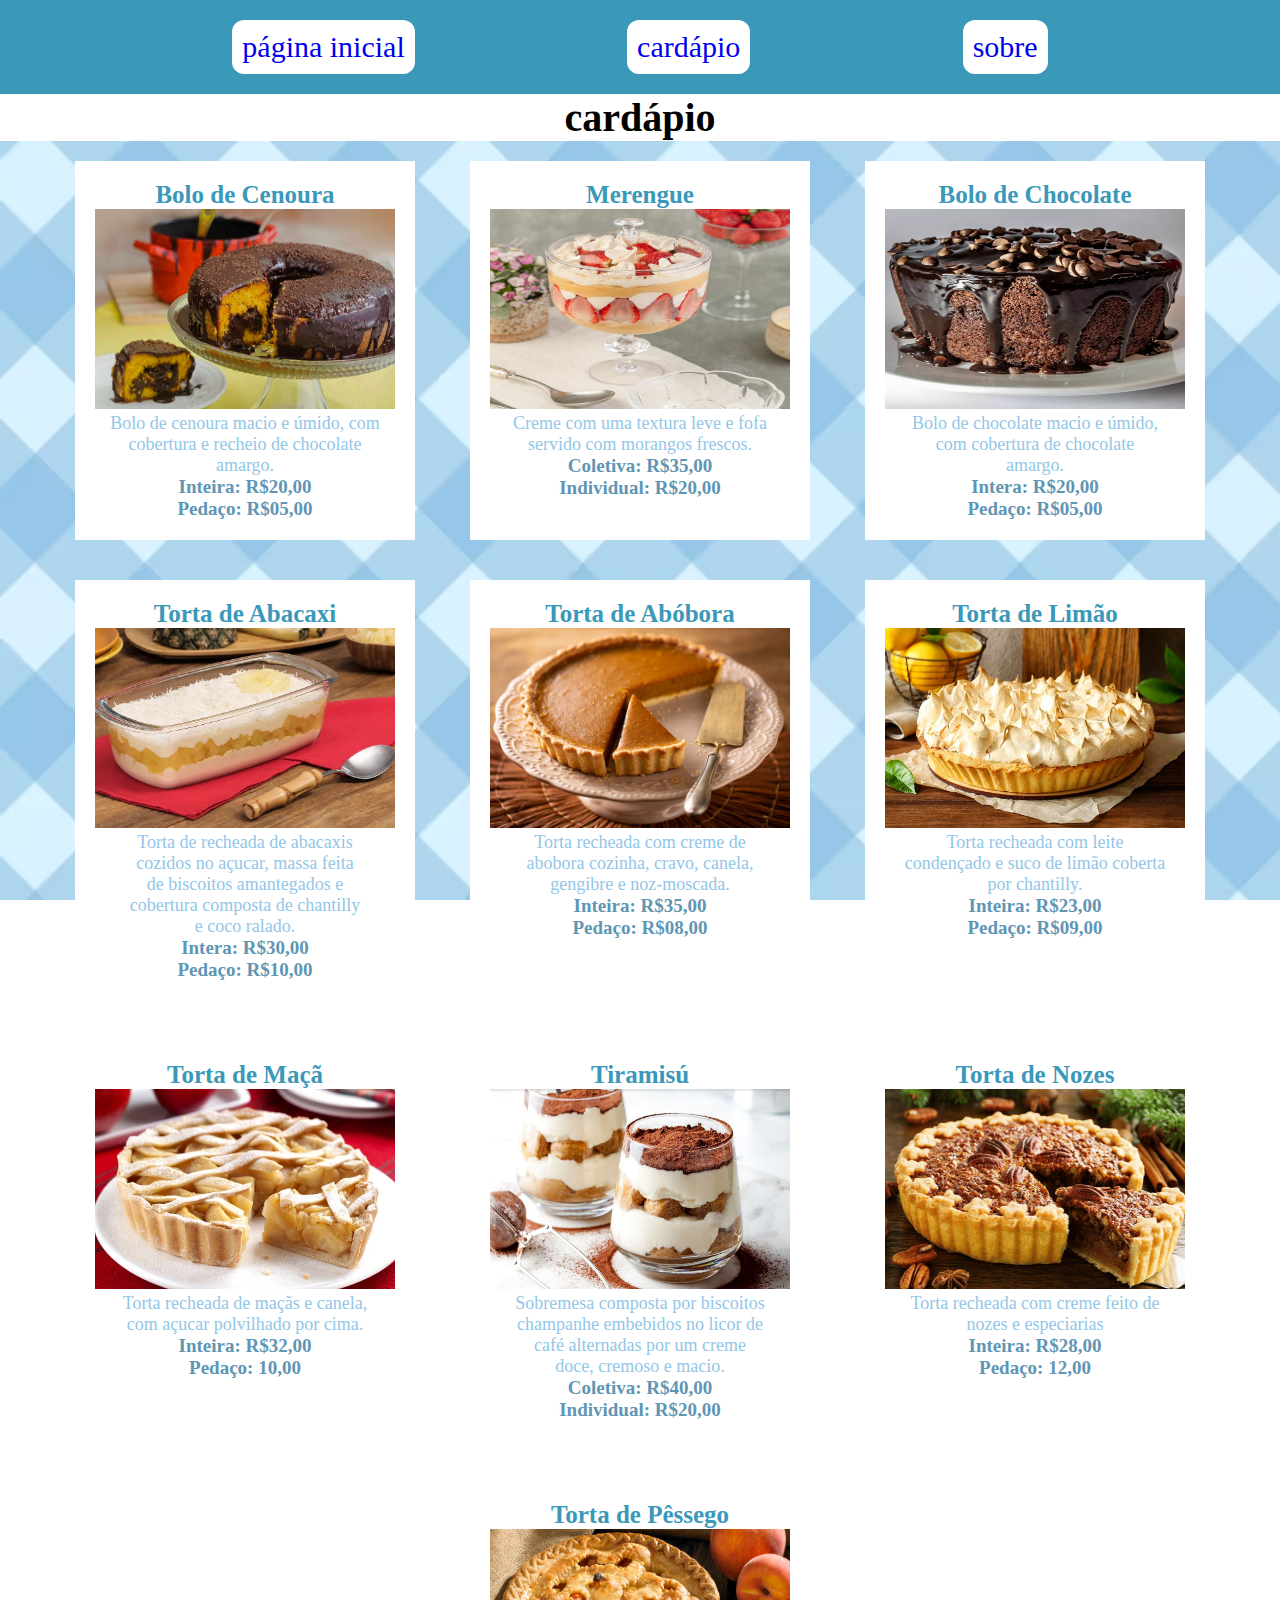
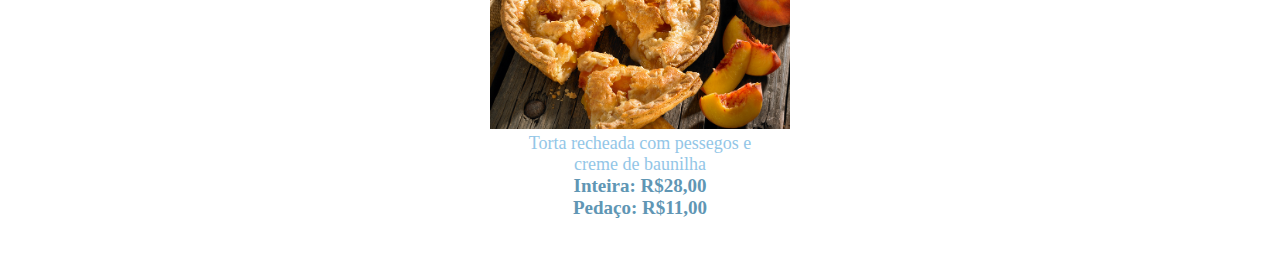
==== produtos.html @ d7ad3f72 "Adicionando arquivos" ====
<!DOCTYPE html>
<html lang="en">
<head>
    <meta charset="UTF-8">
    <meta http-equiv="X-UA-Compatible" content="IE=edge">
    <meta name="viewport" content="width=device-width, initial-scale=1.0">
    <link rel="stylesheet" href="produtos.css">
    <title>Document</title>
</head>
<body>
    <header class="cabecalho">
        <nav class="cabecalho__menu">
        <a class="menu" href="index.html">página inicial</a>
        <a class="menu" href="produtos.html">cardápio</a>
        <a class="menu" href="sobre.html">sobre</a>
        </nav>
    </header>
    <h1 class="titulo">cardápio</h1>
    <main> 
        <section class="fotos__descricao">
            <div class="conteudo" >
                <p class="produto__nome">Bolo de Cenoura</p>
                <img src="./assets/bolo_cenoura.png" alt="Bolo " height="200" width="300">
                <p class="produto__descricao">Bolo de cenoura macio e úmido, com<br> cobertura e recheio de chocolate <br>amargo.</p>
                <p class="produto__preco"> Inteira: R$20,00</p>
                <p class="produto__preco">Pedaço: R$05,00</p>

            </div>    
            <div class="conteudo">
                <p class="produto__nome">Merengue</p>
                <img src="./assets/merengue.png" alt="merengue" height="200" width="300">
                <p class="produto__descricao">Creme com uma textura leve e fofa <br>servido com morangos frescos.</p>
                <p class="produto__preco">Coletiva: R$35,00</p>
                <p class="produto__preco">Individual: R$20,00</p>
                
            </div>  
            <div class="conteudo">
                <p class="produto__nome">Bolo de Chocolate</p>
                <img src="./assets/bolo_cafe.png" alt="bolo de café" height="200" width="300">
                <p class="produto__descricao">Bolo de chocolate macio e úmido,<br> com cobertura de chocolate<br> amargo.</p>
                <p class="produto__preco">Intera: R$20,00</p>
                <P class="produto__preco">Pedaço: R$05,00</P>
            </div>
        
        </section>
        <section class="fotos__descricao">
            <div class="conteudo">
                <p class="produto__nome">Torta de Abacaxi</p>
                <img src="./assets/torta_abacaxi.png" alt="torta de abacaxi" height="200" width="300">
                <p class="produto__descricao">Torta de recheada de abacaxis <br>cozidos no açucar, 
                    massa feita <br>de biscoitos amantegados e <br>cobertura composta de chantilly<br> e coco ralado.</p>
                <p class="produto__preco">Intera: R$30,00</p>
                <P class="produto__preco">Pedaço: R$10,00</P>
            </div>
            <div class="conteudo">
                <p class="produto__nome">Torta de Abóbora</p>
                <img src="./assets/torta_abobora.png" alt="torta de abóbora" height="200" width="300">
                <p class="produto__descricao">Torta recheada com creme de <br>abobora cozinha, cravo, canela, <br>gengibre e noz-moscada.</p>
                <p class="produto__preco">Inteira: R$35,00</p>
                <p class="produto__preco">Pedaço: R$08,00</p>
            </div>
            <div class="conteudo">
                <p class="produto__nome">Torta de Limão</p>
                <img src="./assets/torta_limao.png" alt="torta de limao" height="200" width="300">
                <p class="produto__descricao">Torta recheada com leite <br>condençado e suco de limão coberta<br> por chantilly.</p>
                <p class="produto__preco">Inteira: R$23,00</p>
                <p class="produto__preco">Pedaço: R$09,00</p>

            </div>
        </section>
        <section class="fotos__descricao">
            <div class="conteudo">
                <p class="produto__nome">Torta de Maçã</p>
                <img src="./assets/torta_maca.png" alt="torta de maçã" height="200" width="300">
                <p class="produto__descricao">Torta recheada de maçãs e canela,<br> com açucar polvilhado por cima.</p>
                <p class="produto__preco">Inteira: R$32,00</p>
                <p class="produto__preco">Pedaço: 10,00</p>
            </div>
            <div class="conteudo">
                <p class="produto__nome">Tiramisú</p>
                <img src="./assets/tiramisu.png" alt="tiramisu" height="200" width="300">
                <p class="produto__descricao">Sobremesa composta por biscoitos <br>champanhe embebidos no licor de<br> café
                    alternadas por um creme <br>doce, cremoso e macio.</p>
                <p class="produto__preco">Coletiva: R$40,00</p>
                <P class="produto__preco">Individual: R$20,00</P>
            </div>
            <div class="conteudo">
                <p class="produto__nome">Torta de Nozes</p>
                <img src="./assets/torta_nozes.png" alt="torta_nozes" height="200" width="300">
                <p class="produto__descricao">Torta recheada com creme feito de <br>nozes e especiarias</p>
                <p class="produto__preco">Inteira: R$28,00</p>
                <p class="produto__preco">Pedaço: 12,00</p>
            </div>
        </section>
        <section class="fotos__descricao">
            <div class="conteudo">
            <p class="produto__nome">Torta de Pêssego</p>
            <img src="./assets/torta_pessego.png" alt="torta de pêssego" height="200" width="300">
            <p class="produto__descricao">Torta recheada com pessegos e<br> creme de baunilha</p>
            <p class="produto__preco">Inteira: R$28,00</p>
            <p class="produto__preco">Pedaço: R$11,00</p>
            </div>
        </section>
    </main>
    
</body>
</html>
---- produtos.css ----
@import url('https://fonts.googleapis.com/css2?family=Belanosima&family=Crimson+Text&family=Josefin+Sans&family=Space+Grotesk&display=swap');
*{
    margin: 0;
    padding: 0;
}

body{
    background-image: url(./assets/fundo__xadez.png);
    background-attachment:fixed;
    background-size: cover;
}

.cabecalho__menu{
    display: flex;
    justify-content: space-evenly;
    font-size: 30px;
    background-color: #3A98B9;
    padding: 20px;
}

.menu{
    background-color: white;
    border-radius: 12px;
    padding: 10px;
    text-decoration: none;
    font-family: 'Satisfy', cursive;
}

.titulo{
    font-family:'Satisfy', cursive ;
    background: white;
    text-align: center;
    font-size: 40px;
}

.fotos__descricao{
    display: flex;
    justify-content: space-evenly;
    padding: 20px;
}

.conteudo{
    text-align: center;
    background-color: white;
    padding: 20px;
}

.produto__nome{
    font-size: 25px;
    font-weight: bold;
    font-family: 'Satisfy', cursive;
    color: #3A98B9 ;
}

.produto__descricao{
    font-size: 18px;
    font-family: 'Satisfy', cursive;
    color: #93C6E7;
}

.produto__preco{
    font-size: 19px;
    color: #6096B4;
    font-weight: bold;
}
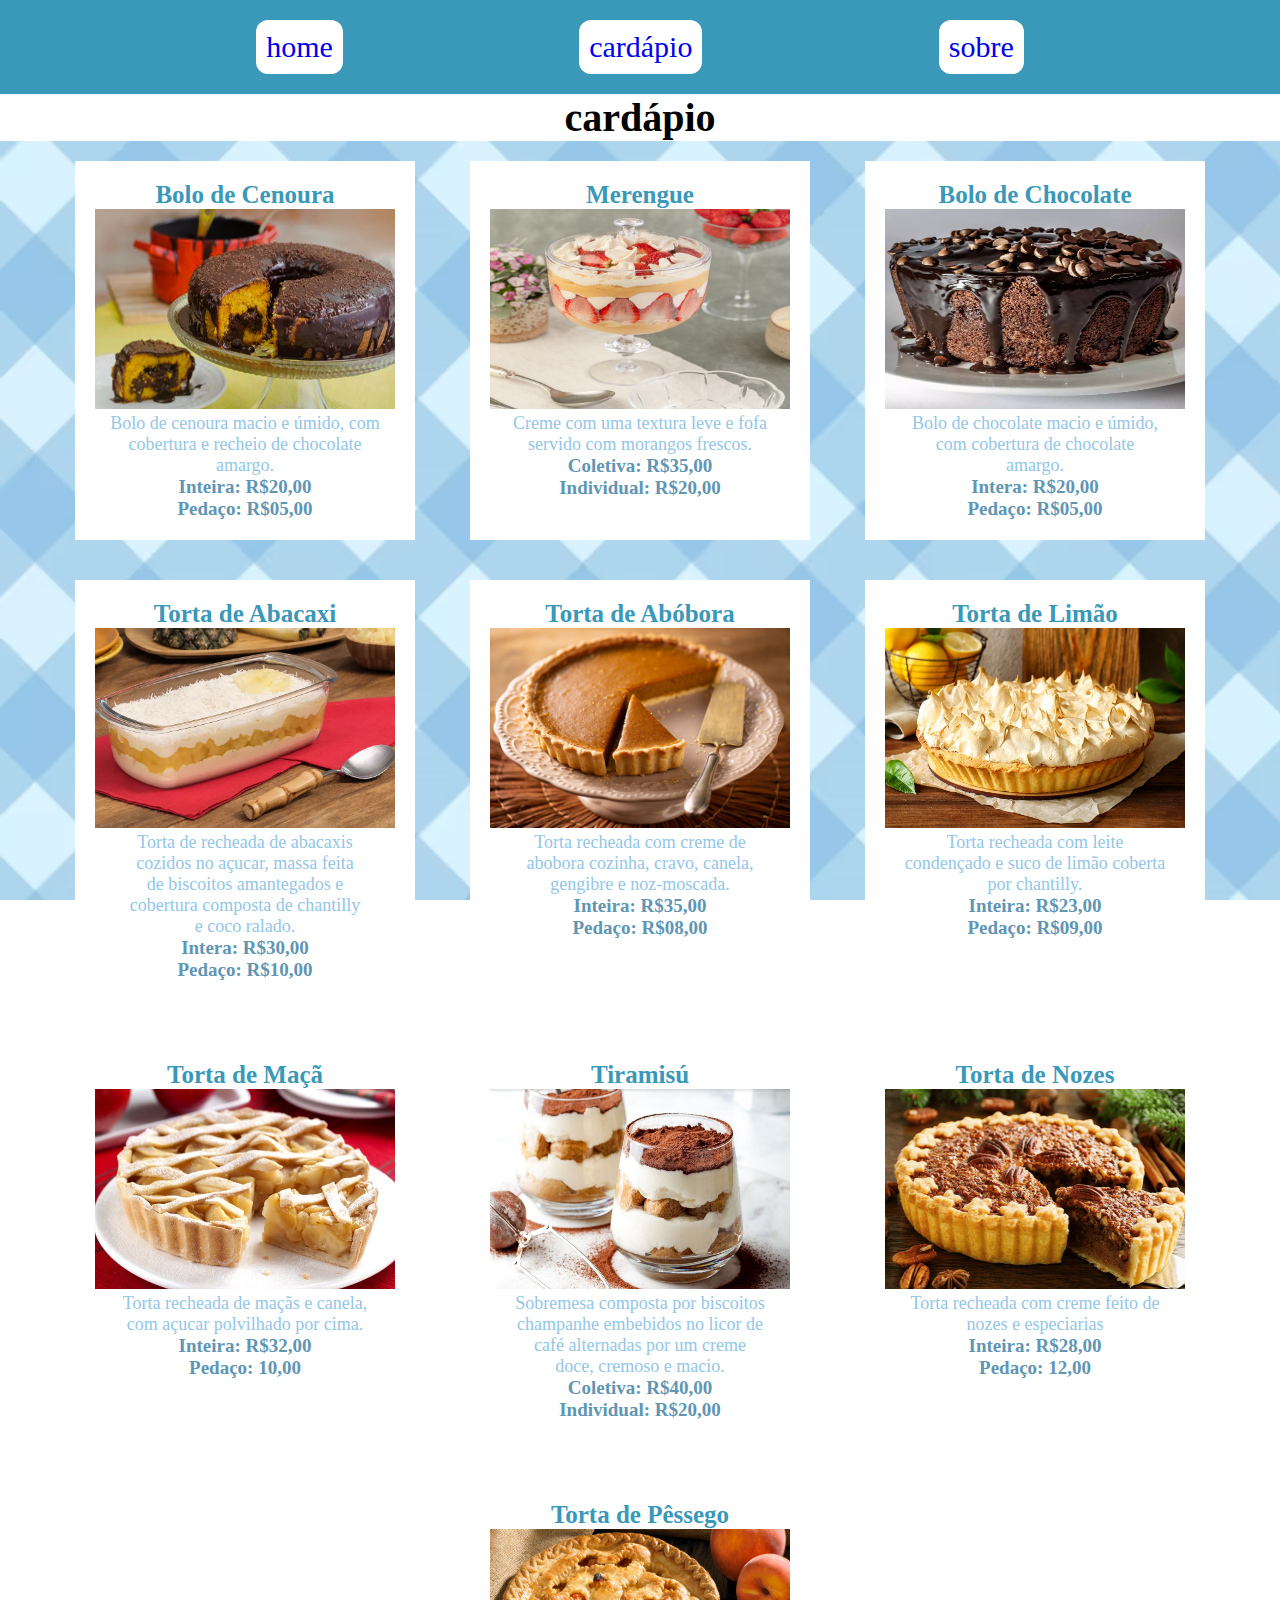
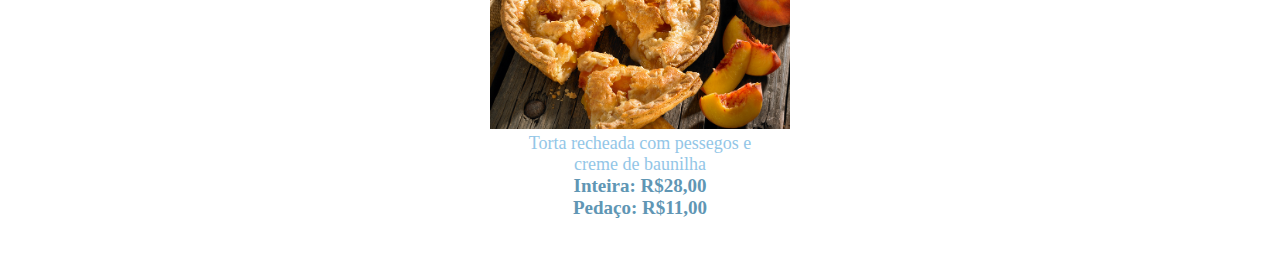
==== commit e308f324: "Organização de Arquivos" ====
--- a/produtos.html
+++ b/produtos.html
@@ -4,13 +4,13 @@
     <meta charset="UTF-8">
     <meta http-equiv="X-UA-Compatible" content="IE=edge">
     <meta name="viewport" content="width=device-width, initial-scale=1.0">
-    <link rel="stylesheet" href="produtos.css">
+    <link rel="stylesheet" href="./css/produtos.css">
     <title>Document</title>
 </head>
 <body>
     <header class="cabecalho">
         <nav class="cabecalho__menu">
-        <a class="menu" href="index.html">página inicial</a>
+        <a class="menu" href="index.html">home</a>
         <a class="menu" href="produtos.html">cardápio</a>
         <a class="menu" href="sobre.html">sobre</a>
         </nav>
@@ -20,7 +20,7 @@
         <section class="fotos__descricao">
             <div class="conteudo" >
                 <p class="produto__nome">Bolo de Cenoura</p>
-                <img src="./assets/bolo_cenoura.png" alt="Bolo " height="200" width="300">
+                <img src="./images/bolo_cenoura.png" alt="Bolo " height="200" width="300">
                 <p class="produto__descricao">Bolo de cenoura macio e úmido, com<br> cobertura e recheio de chocolate <br>amargo.</p>
                 <p class="produto__preco"> Inteira: R$20,00</p>
                 <p class="produto__preco">Pedaço: R$05,00</p>
@@ -28,7 +28,7 @@
             </div>    
             <div class="conteudo">
                 <p class="produto__nome">Merengue</p>
-                <img src="./assets/merengue.png" alt="merengue" height="200" width="300">
+                <img src="./images/merengue.png" alt="merengue" height="200" width="300">
                 <p class="produto__descricao">Creme com uma textura leve e fofa <br>servido com morangos frescos.</p>
                 <p class="produto__preco">Coletiva: R$35,00</p>
                 <p class="produto__preco">Individual: R$20,00</p>
@@ -36,7 +36,7 @@
             </div>  
             <div class="conteudo">
                 <p class="produto__nome">Bolo de Chocolate</p>
-                <img src="./assets/bolo_cafe.png" alt="bolo de café" height="200" width="300">
+                <img src="./images/bolo_cafe.png" alt="bolo de café" height="200" width="300">
                 <p class="produto__descricao">Bolo de chocolate macio e úmido,<br> com cobertura de chocolate<br> amargo.</p>
                 <p class="produto__preco">Intera: R$20,00</p>
                 <P class="produto__preco">Pedaço: R$05,00</P>
@@ -46,7 +46,7 @@
         <section class="fotos__descricao">
             <div class="conteudo">
                 <p class="produto__nome">Torta de Abacaxi</p>
-                <img src="./assets/torta_abacaxi.png" alt="torta de abacaxi" height="200" width="300">
+                <img src="./images/torta_abacaxi.png" alt="torta de abacaxi" height="200" width="300">
                 <p class="produto__descricao">Torta de recheada de abacaxis <br>cozidos no açucar, 
                     massa feita <br>de biscoitos amantegados e <br>cobertura composta de chantilly<br> e coco ralado.</p>
                 <p class="produto__preco">Intera: R$30,00</p>
@@ -54,14 +54,14 @@
             </div>
             <div class="conteudo">
                 <p class="produto__nome">Torta de Abóbora</p>
-                <img src="./assets/torta_abobora.png" alt="torta de abóbora" height="200" width="300">
+                <img src="./images/torta_abobora.png" alt="torta de abóbora" height="200" width="300">
                 <p class="produto__descricao">Torta recheada com creme de <br>abobora cozinha, cravo, canela, <br>gengibre e noz-moscada.</p>
                 <p class="produto__preco">Inteira: R$35,00</p>
                 <p class="produto__preco">Pedaço: R$08,00</p>
             </div>
             <div class="conteudo">
                 <p class="produto__nome">Torta de Limão</p>
-                <img src="./assets/torta_limao.png" alt="torta de limao" height="200" width="300">
+                <img src="./images/torta_limao.png" alt="torta de limao" height="200" width="300">
                 <p class="produto__descricao">Torta recheada com leite <br>condençado e suco de limão coberta<br> por chantilly.</p>
                 <p class="produto__preco">Inteira: R$23,00</p>
                 <p class="produto__preco">Pedaço: R$09,00</p>
@@ -71,14 +71,14 @@
         <section class="fotos__descricao">
             <div class="conteudo">
                 <p class="produto__nome">Torta de Maçã</p>
-                <img src="./assets/torta_maca.png" alt="torta de maçã" height="200" width="300">
+                <img src="./images/torta_maca.png" alt="torta de maçã" height="200" width="300">
                 <p class="produto__descricao">Torta recheada de maçãs e canela,<br> com açucar polvilhado por cima.</p>
                 <p class="produto__preco">Inteira: R$32,00</p>
                 <p class="produto__preco">Pedaço: 10,00</p>
             </div>
             <div class="conteudo">
                 <p class="produto__nome">Tiramisú</p>
-                <img src="./assets/tiramisu.png" alt="tiramisu" height="200" width="300">
+                <img src="./images/tiramisu.png" alt="tiramisu" height="200" width="300">
                 <p class="produto__descricao">Sobremesa composta por biscoitos <br>champanhe embebidos no licor de<br> café
                     alternadas por um creme <br>doce, cremoso e macio.</p>
                 <p class="produto__preco">Coletiva: R$40,00</p>
@@ -86,7 +86,7 @@
             </div>
             <div class="conteudo">
                 <p class="produto__nome">Torta de Nozes</p>
-                <img src="./assets/torta_nozes.png" alt="torta_nozes" height="200" width="300">
+                <img src="./images/torta_nozes.png" alt="torta_nozes" height="200" width="300">
                 <p class="produto__descricao">Torta recheada com creme feito de <br>nozes e especiarias</p>
                 <p class="produto__preco">Inteira: R$28,00</p>
                 <p class="produto__preco">Pedaço: 12,00</p>
@@ -95,7 +95,7 @@
         <section class="fotos__descricao">
             <div class="conteudo">
             <p class="produto__nome">Torta de Pêssego</p>
-            <img src="./assets/torta_pessego.png" alt="torta de pêssego" height="200" width="300">
+            <img src="./images/torta_pessego.png" alt="torta de pêssego" height="200" width="300">
             <p class="produto__descricao">Torta recheada com pessegos e<br> creme de baunilha</p>
             <p class="produto__preco">Inteira: R$28,00</p>
             <p class="produto__preco">Pedaço: R$11,00</p>
--- a/css/produtos.css
+++ b/css/produtos.css
@@ -0,0 +1,67 @@
+
+@import url('https://fonts.googleapis.com/css2?family=Belanosima&family=Crimson+Text&family=Josefin+Sans&family=Space+Grotesk&display=swap');
+*{
+    margin: 0;
+    padding: 0;
+}
+
+body{
+    background-image: url(../images/fundo__xadez.png);
+    background-attachment:fixed;
+    background-size: cover;
+}
+
+.cabecalho__menu{
+    display: flex;
+    justify-content: space-evenly;
+    font-size: 30px;
+    background-color: #3A98B9;
+    padding: 20px;
+}
+
+.menu{
+    background-color: white;
+    border-radius: 12px;
+    padding: 10px;
+    text-decoration: none;
+    font-family: 'Satisfy', cursive;
+}
+
+.titulo{
+    font-family:'Satisfy', cursive ;
+    background: white;
+    text-align: center;
+    font-size: 40px;
+}
+
+.fotos__descricao{
+    display: flex;
+    justify-content: space-evenly;
+    padding: 20px;
+}
+
+.conteudo{
+    text-align: center;
+    background-color: white;
+    padding: 20px;
+}
+
+.produto__nome{
+    font-size: 25px;
+    font-weight: bold;
+    font-family: 'Satisfy', cursive;
+    color: #3A98B9 ;
+}
+
+.produto__descricao{
+    font-size: 18px;
+    font-family: 'Satisfy', cursive;
+    color: #93C6E7;
+}
+
+.produto__preco{
+    font-size: 19px;
+    color: #6096B4;
+    font-weight: bold;
+}
+
